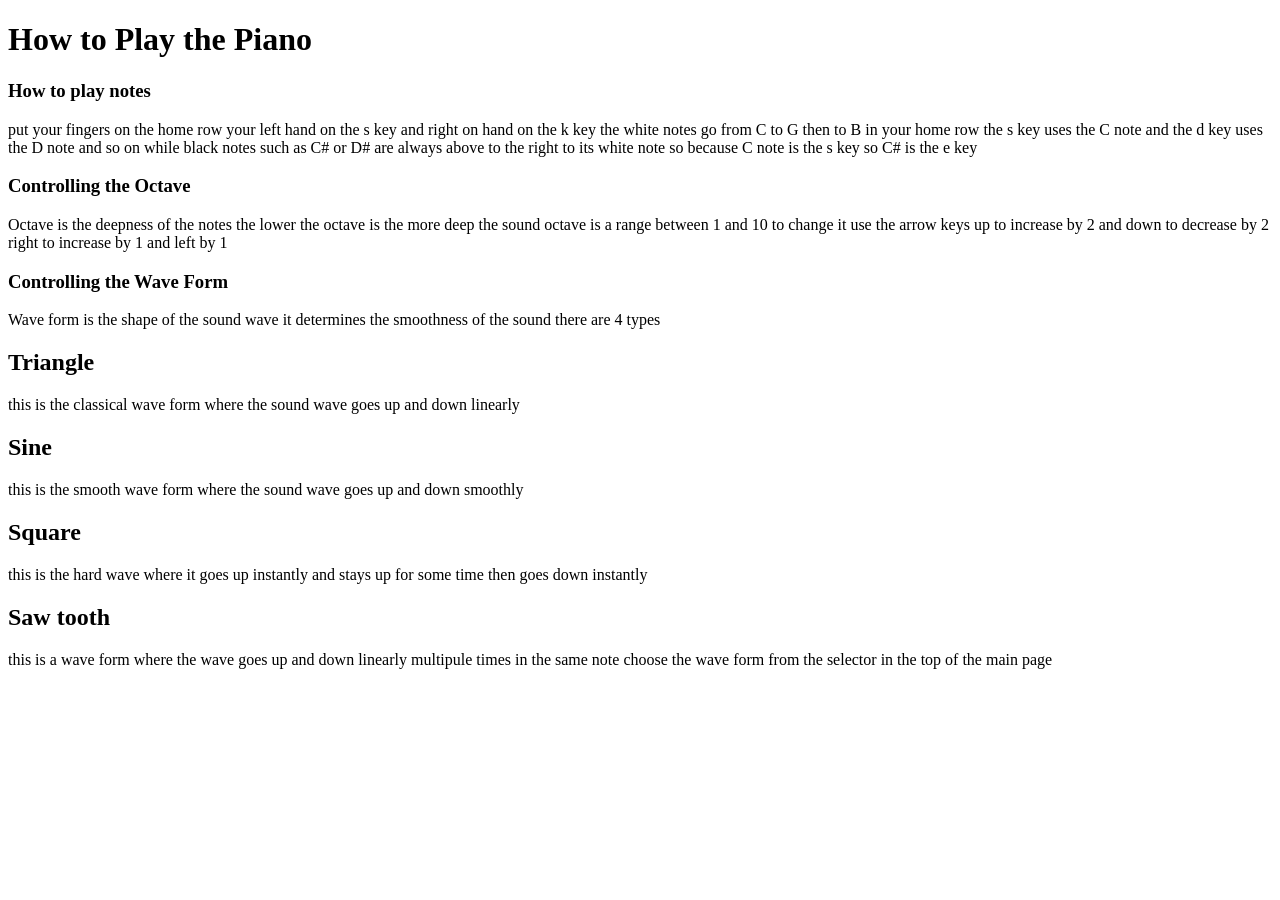
==== tutorial.html @ 5efc204a "added a tutorial page that contains all the controls and thier explanation" ====
<!DOCTYPE html>
<html lang="en">
<head>
    <meta charset="UTF-8">
    <meta name="viewport" content="width=device-width, initial-scale=1.0">
    <title>Piano tutorial</title>
</head>
<body>
    <h1>How to Play the Piano</h1>
    <h3>How to play notes</h3>
    <p>
        put your fingers on the home row
        your left hand on the s key and right on hand on the k key 
        the white notes go from C to G then to B 
        in your home row the s key uses the C note and the d key uses the D note and so on
        while black notes such as C# or D# are always above to the right to its white note
        so because C note is the s key so C# is the e key 
    </p>
    <h3>Controlling the Octave</h3>
    <p>
        Octave is the deepness of the notes
        the lower the octave is the more deep the sound
        octave is a range between 1 and 10
        to change it use the arrow keys
        up to increase by 2 and down to decrease by 2
        right to increase by 1 and left by 1
    </p>
    <h3>Controlling the Wave Form</h3>
    <p>
        Wave form is the shape of the sound wave
        it determines the smoothness of the sound
        there are 4 types
        <h2>Triangle</h2>
        this is the classical wave form where the sound wave goes up and down linearly
        <h2>Sine</h2>
        this is the smooth wave form where the sound wave goes up and down smoothly
        <h2>Square</h2>
        this is the hard wave where it goes up instantly and stays up for some time then goes down instantly
        <h2>Saw tooth</h2>
        this is a wave form where the wave goes up and down linearly multipule times in the same note 

        choose the wave form from the selector in the top of the main page
    </p>
</body>
</html>
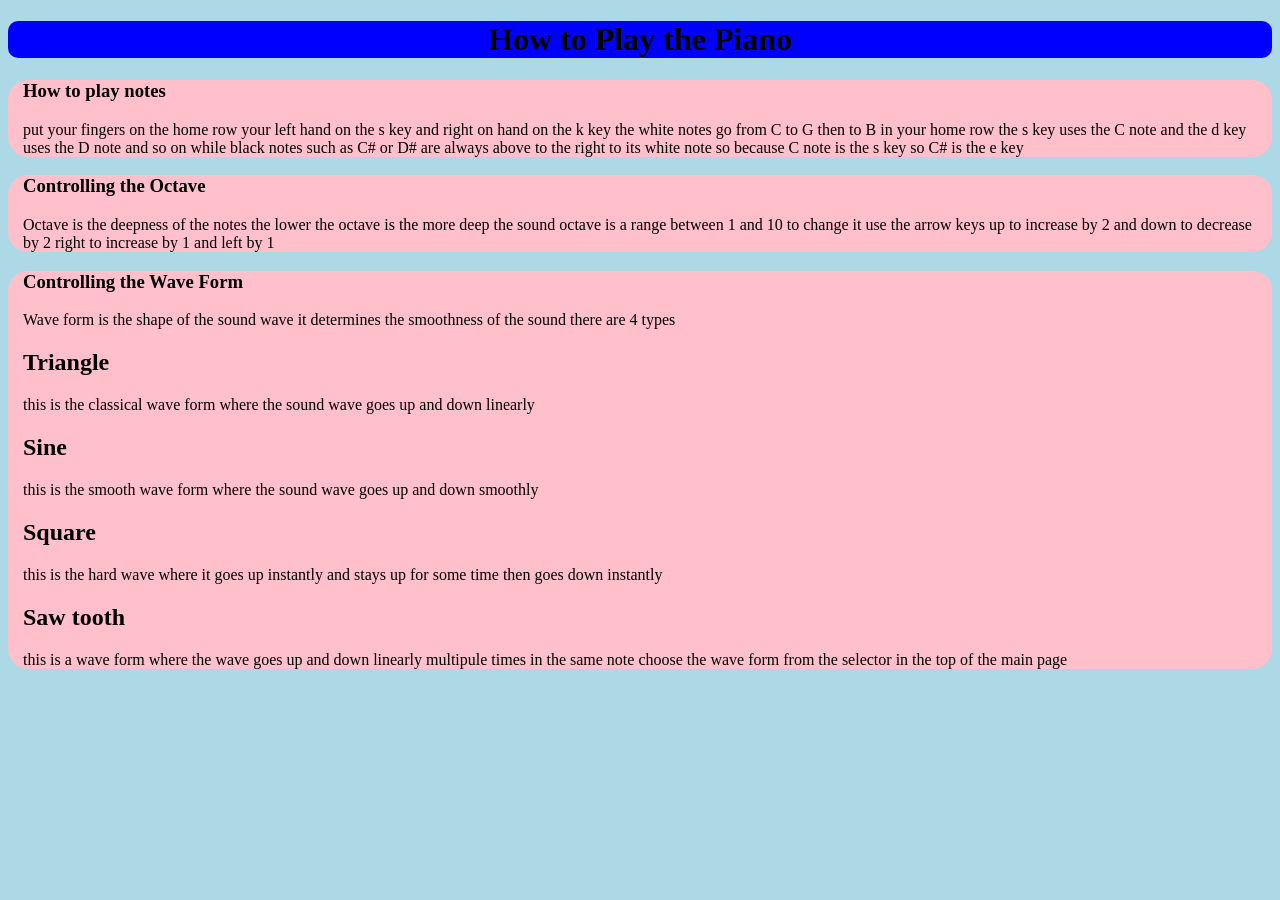
==== commit 3d0f4a11: "Full redesign of all pages" ====
--- a/tutorial.html
+++ b/tutorial.html
@@ -6,7 +6,8 @@
     <title>Piano tutorial</title>
 </head>
 <body>
-    <h1>How to Play the Piano</h1>
+    <h1 class="logo">How to Play the Piano</h1>
+<div class="qa">
     <h3>How to play notes</h3>
     <p>
         put your fingers on the home row
@@ -16,6 +17,8 @@
         while black notes such as C# or D# are always above to the right to its white note
         so because C note is the s key so C# is the e key 
     </p>
+</div>
+<div class="qa">
     <h3>Controlling the Octave</h3>
     <p>
         Octave is the deepness of the notes
@@ -25,6 +28,8 @@
         up to increase by 2 and down to decrease by 2
         right to increase by 1 and left by 1
     </p>
+</div>
+<div class="qa">
     <h3>Controlling the Wave Form</h3>
     <p>
         Wave form is the shape of the sound wave
@@ -41,5 +46,23 @@
 
         choose the wave form from the selector in the top of the main page
     </p>
+</div>
 </body>
-</html>+</html>
+<style>
+body {
+background-color: lightblue;
+}
+.logo {
+background: blue;
+border-radius: 10px;
+text-align: center;
+}
+.qa{
+border-radius: 20px;
+background-color: pink;
+padding : 0px 15px;
+
+}
+
+</style>
